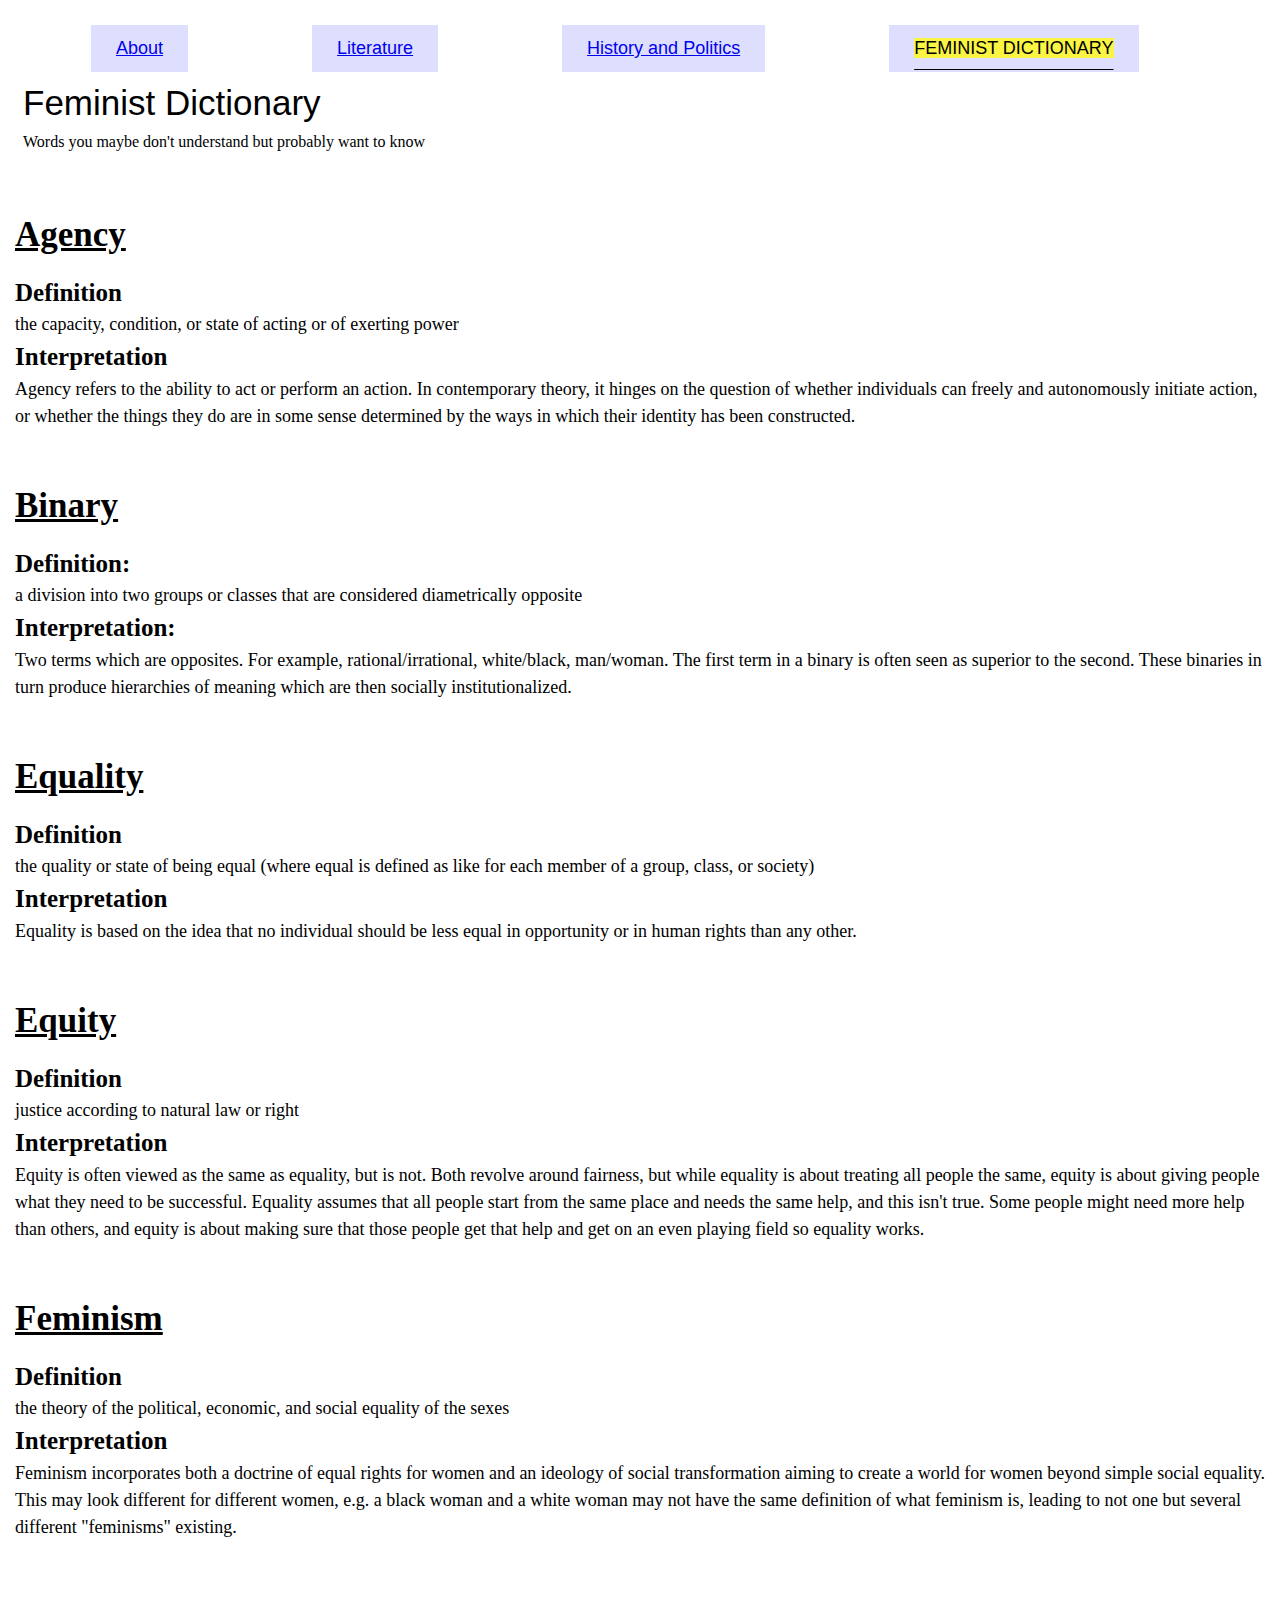
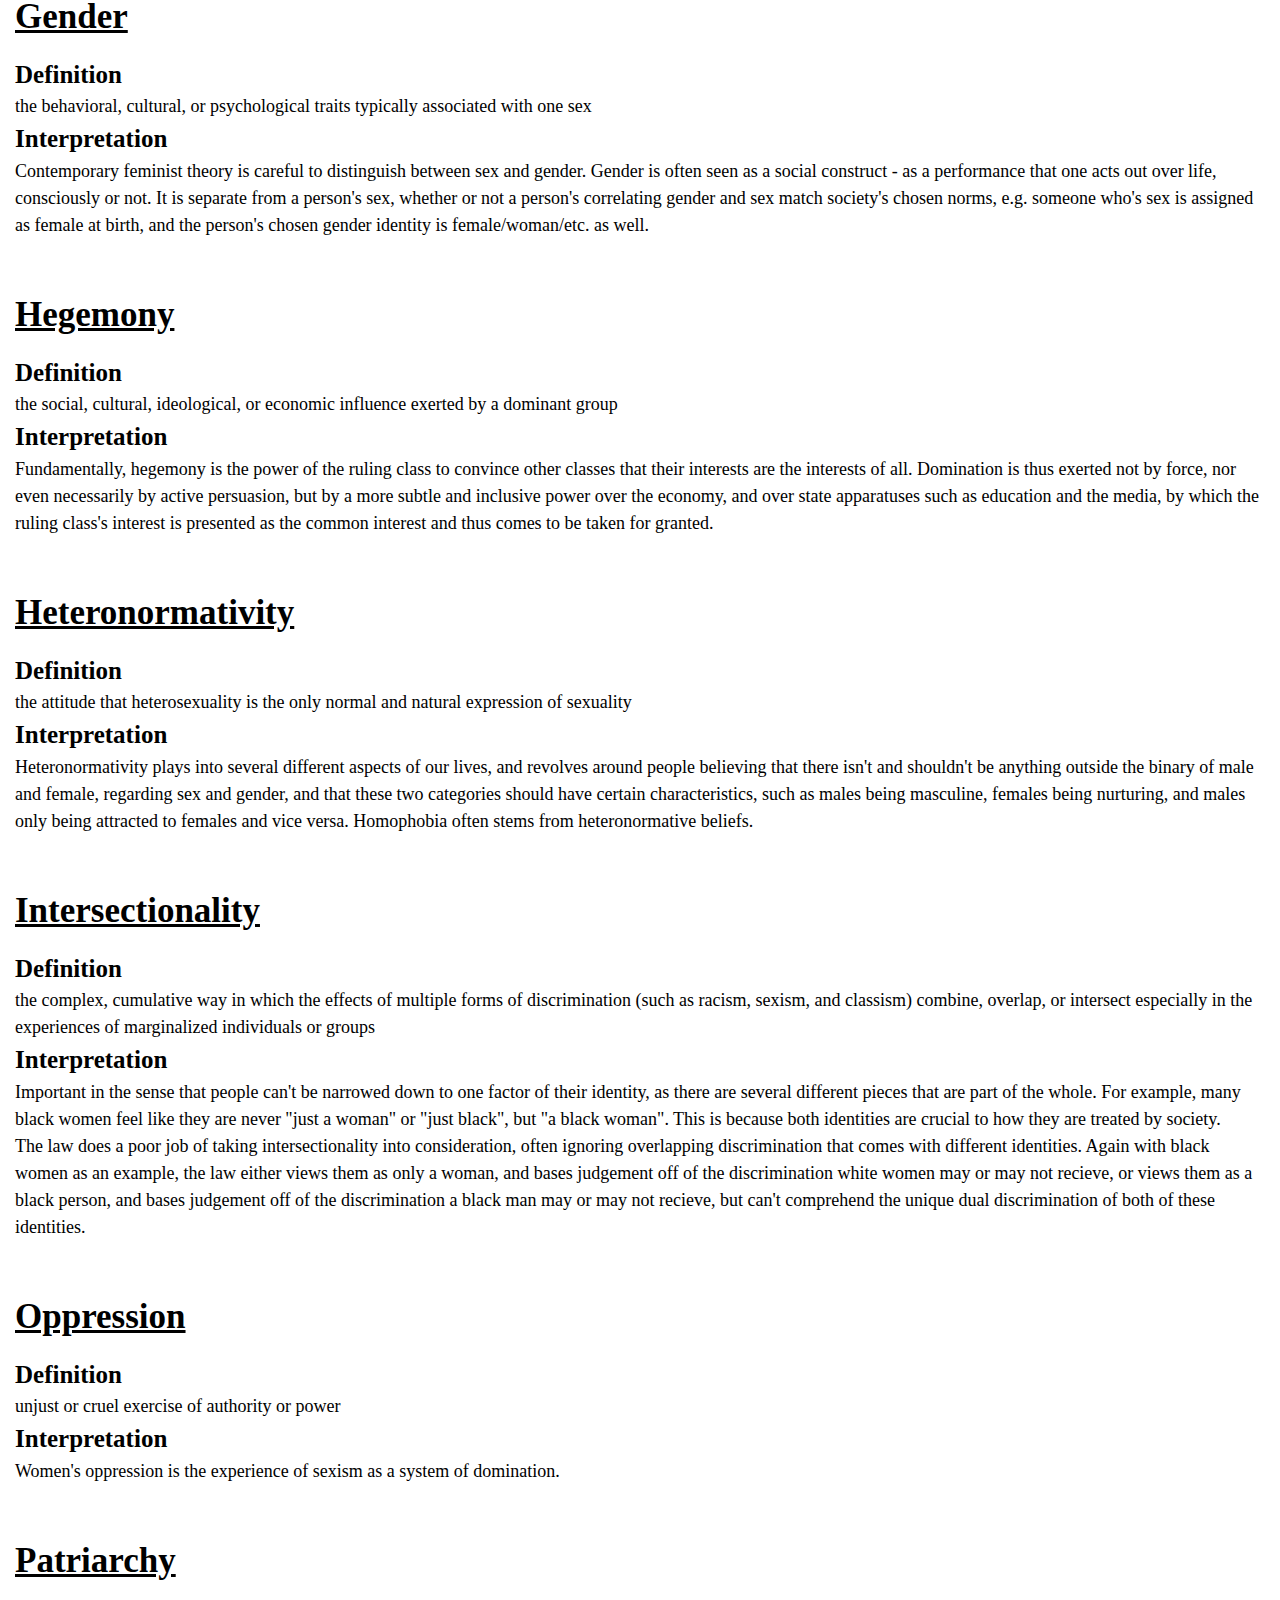
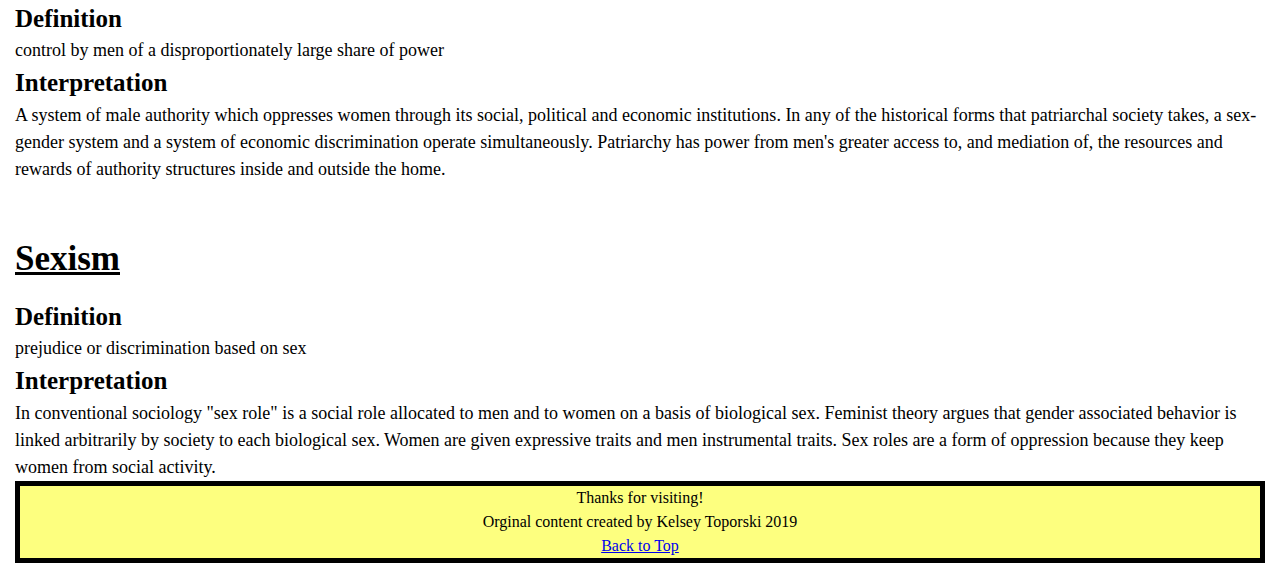
==== femdict.html @ a7cb7f48 "Add files via upload" ====
<!DOCTYPE html>
<html lang="en">
<head>
  <meta charset="UTF-8">

  <meta name="viewport" content="width=device-width, initial-scale=1.0">

  <!-- connects to the stylesheets -->
  <link rel="stylesheet" href="css/reset.css">
  <link rel="stylesheet" href="css/style.css">

  <!-- connect to a Google font -->  
  <!-- connect to a Font Aweseom font -->
  <!-- connect to a favicon -->

  <title>Women's Web - Dictionary</title>
</head>

<body>
  <a href="#mainstuff" class="skip"> Skip to Main Content</a>
  <header>
    <nav>
        <ul>
          <li><a href="index.html">About</a></li>
          <li><a href="literature.html">Literature</a></li>
          <li><a href="history.html">History and Politics</a></li>
          <li><a class= "active" href="femdict.html">Feminist Dictionary</a></li>
        </ul>
    </nav>
      <!-- definitions from meriam webster -->
      <!-- interpretations from
            The Dictionary of Feminist Theory - Maggie Humm,
            Key Concepts In Post-Colonial Studies - Ashcroft, Bill, Gareth Griffiths, and Helen Tiffin,
            or myself -->
      <!-- interpretation of equity from https://everydayfeminism.com/2014/09/equality-is-not-enough/ -->

    <h1>Feminist Dictionary</h1>
    Words you maybe don't understand but probably want to know

  </header>

  <main id="mainstuff"></main>
  

      <!-- definitions from meriam webster -->
      <!-- interpretations from
            The Dictionary of Feminist Theory - Maggie Humm,
            Key Concepts In Post-Colonial Studies - Ashcroft, Bill, Gareth Griffiths, and Helen Tiffin,
            or myself -->
      <!-- interpretation of equity from https://everydayfeminism.com/2014/09/equality-is-not-enough/ -->

      <dl>
        <dt>Agency</dt>
        <dd>Definition
          <p>
            the capacity, condition, or state of acting or of exerting power
          </p>
        <dd>Interpretation
          <p>
            Agency refers to the ability to act or perform an action. In contemporary theory, it hinges on the question of whether individuals can freely and autonomously initiate action, or whether the things they do are in some sense determined by the ways in which their identity has been constructed.
          </p>

        
        <dt>Binary</dt>
        <dd>Definition:
          <p>
            a division into two groups or classes that are considered diametrically opposite
          </p></dd>
        <dd>Interpretation:
          <p>
            Two terms which are opposites. For example, rational/irrational, white/black, man/woman. The first term in a binary is often seen as superior to the second. These binaries in turn produce hierarchies of meaning which are then socially institutionalized.
          </p></dd>
        
          
        <dt>Equality</dt>
        <dd>Definition
          <p>
            the quality or state of being equal (where equal is defined as like for each member of a group, class, or society)
          </p></dd>
        <dd>Interpretation
          <p>
            Equality is based on the idea that no individual should be less equal in opportunity or in human rights than any other.
          </p></dd>
        
          
        <dt>Equity</dt>
        <dd>Definition
          <p>
            justice according to natural law or right
          </p></dd>
        <dd>Interpretation
          <p>
            Equity is often viewed as the same as equality, but is not. Both revolve around fairness, but while equality is about treating all people the same, equity is about giving people what they need to be successful. Equality assumes that all people start from the same place and needs the same help, and this isn't true. Some people might need more help than others, and equity is about making sure that those people get that help and get on an even playing field so equality works.
          </p></dd>
        
          
        <dt>Feminism</dt>
        <dd>Definition
          <p>
            the theory of the political, economic, and social equality of the sexes
          </p></dd>
        <dd>Interpretation
          <p>
            Feminism incorporates both a doctrine of equal rights for women and an ideology of social transformation aiming to create a world for women beyond simple social equality. This may look different for different women, e.g. a black woman and a white woman may not have the same definition of what feminism is, leading to not one but several different "feminisms" existing.
          </p></dd>
       
          
        <dt>Gender</dt>
        <dd>Definition
          <p>
            the behavioral, cultural, or psychological traits typically associated with one sex
          </p></dd>
        <dd>Interpretation
          <p>
            Contemporary feminist theory is careful to distinguish between sex and gender. Gender is often seen as a social construct - as a performance that one acts out over life, consciously or not. It is separate from a person's sex, whether or not a person's correlating gender and sex match society's chosen norms, e.g. someone who's sex is assigned as female at birth, and the person's chosen gender identity is female/woman/etc. as well.
          </p></dd>
        
          
        <dt>Hegemony</dt>
        <dd>Definition
          <p>
            the social, cultural, ideological, or economic influence exerted by a dominant group
          </p></dd>
        <dd>Interpretation
          <p>
            Fundamentally, hegemony is the power of the ruling class to convince other classes that their interests are the interests of all.  Domination is thus exerted not by force, nor even necessarily by active persuasion, but by a more subtle and inclusive power over the economy, and over state apparatuses such as education and the media, by which the ruling class's interest is presented as the common interest and thus comes to be taken for granted.
          </p></dd>
       
          
        <dt>Heteronormativity</dt>
        <dd>Definition
          <p>
            the attitude that heterosexuality is the only normal and natural expression of sexuality
          </p></dd>
        <dd>Interpretation
          <p>
            Heteronormativity plays into several different aspects of our lives, and revolves around people believing that there isn't and shouldn't be anything outside the binary of male and female, regarding sex and gender, and that these two categories should have certain characteristics, such as males being masculine, females being nurturing, and males only being attracted to females and vice versa. Homophobia often stems from heteronormative beliefs.
          </p></dd>
        
          
        <dt>Intersectionality</dt>
        <dd>Definition
          <p>
            the complex, cumulative way in which the effects of multiple forms of discrimination (such as racism, sexism, and classism) combine, overlap, or intersect especially in the experiences of marginalized individuals or groups
          </p></dd>
        <dd>Interpretation
          <p>
            Important in the sense that people can't be narrowed down to one factor of their identity, as there are several different pieces that are part of the whole. For example, many black women feel like they are never "just a woman" or "just black", but "a black woman". This is because both identities are crucial to how they are treated by society.
          </p>
          <p>
            The law does a poor job of taking intersectionality into consideration, often ignoring overlapping discrimination that comes with different identities. Again with black women as an example, the law either views them as only a woman, and bases judgement off of the discrimination white women may or may not recieve, or views them as a black person, and bases judgement off of the discrimination a black man may or may not recieve, but can't comprehend the unique dual discrimination of both of these identities.
          </p></dd>
           
          
        <dt>Oppression</dt>
        <dd>Definition
          <p>
            unjust or cruel exercise of authority or power
          </p></dd>
        <dd>Interpretation
          <p>
            Women's oppression is the experience of sexism as a system of domination.
          </p></dd>
       
          
        <dt>Patriarchy</dt>
        <dd>Definition
          <p>
            control by men of a disproportionately large share of power
          </p></dd>
        <dd>Interpretation
          <p>
            A system of male authority which oppresses women through its social, political and economic institutions. In any of the historical forms that patriarchal society takes, a sex-gender system and a system of economic discrimination operate simultaneously. Patriarchy has power from men's greater access to, and mediation of, the resources and rewards of authority structures inside and outside the home.
          </p></dd>
             
          
        <dt>Sexism</dt>
        <dd>Definition
          <p>
            prejudice or discrimination based on sex
          </p></dd>
        <dd>Interpretation
          <p>
            In conventional sociology "sex role" is a social role allocated to men and to women on a basis of biological sex. Feminist theory argues that gender associated behavior is linked arbitrarily by society to each biological sex. Women are given expressive traits and men instrumental traits. Sex roles are a form of oppression because they keep women from social activity.
          </p></dd>
      </dl>

    </main>

    <footer>
      <p class="thanks">
        Thanks for visiting! <i class="far fa-grin"></i>
      </p>
      <p>Orginal content created by Kelsey Toporski 2019</p>

      <a href="#top" class="tops">Back to Top</a>
    </footer>

</body>
</html>
---- css/style.css ----
img:nth-of-type(odd){

    width: 45%;
    padding: 20px;
    margin: 5px 10px 20px 15px;
    border: solid black 5px;
    border-radius: 20px;
}

img:nth-of-type(even), div:nth-of-type(even)>img{
    width: 45%;
    padding: 20px;
    margin: 5px 10px 20px 15px;
    border: solid rgb(0, 234, 251) 5px;
    border-radius: 40px;
}

img:hover{
    border-color: red;
    border-width: 10px;
}

body{
    line-height: 1.5;
    padding: 15px;
 }


 header, nav{
    margin: 0 auto;
    padding: 5px 8px;
 }

nav li{
    display: inline-block;
    background-color: rgb(222, 222, 254);
    padding: 10px 25px;
    font-size: 18px;
    margin: auto 60px;
    font-family: Arial, Helvetica, sans-serif;
}
.active{
    color: rgb(0, 0, 0);
    text-decoration-line: underline;
    text-decoration-style: solid;
    text-decoration-color: black;
    text-transform: uppercase;
    text-underline-offset: 15px;
    background-color: rgb(250, 244, 67);
}

.skip{
    position: absolute;
    left: -1000px;
}
.skip:focus{
    left: 0px;
}
p{
    line-height: 1.5;
}
h1{
    font-family: Merriweather, Anton, “Times New Roman”, Arial ;
    font-size: 35px;
    text-align: left;
}
h2{
    font-family: Anton, “Times New Roman”, monospace ;
    font-size: 25px;
    text-align: left;
    font-weight: 600;
}
h3{
    font-family: Anton, “Times New Roman”, monospace;
    font-size: 20px;
    text-align: left;
}
h4{
    font-family: Anton, “Times New Roman”, monospace;
    font-style: italic;
    font-size: 20px;
    text-align: left;
}
footer{
    border: solid rgb(0, 0, 0) 5px;
    background-color: #fdff7f;
    text-align: center;
}
dd{

    font-size: 25px;
    font-weight: 600;
    
}
dt{
    font-weight: 600;
    font-size: 35px;
    margin-top: 4%;
    margin-bottom: 1%;
    text-decoration: underline;
    text-decoration-style: solid;
    text-decoration-color: black;
}
dd>p{
    font-size: 18px;
}
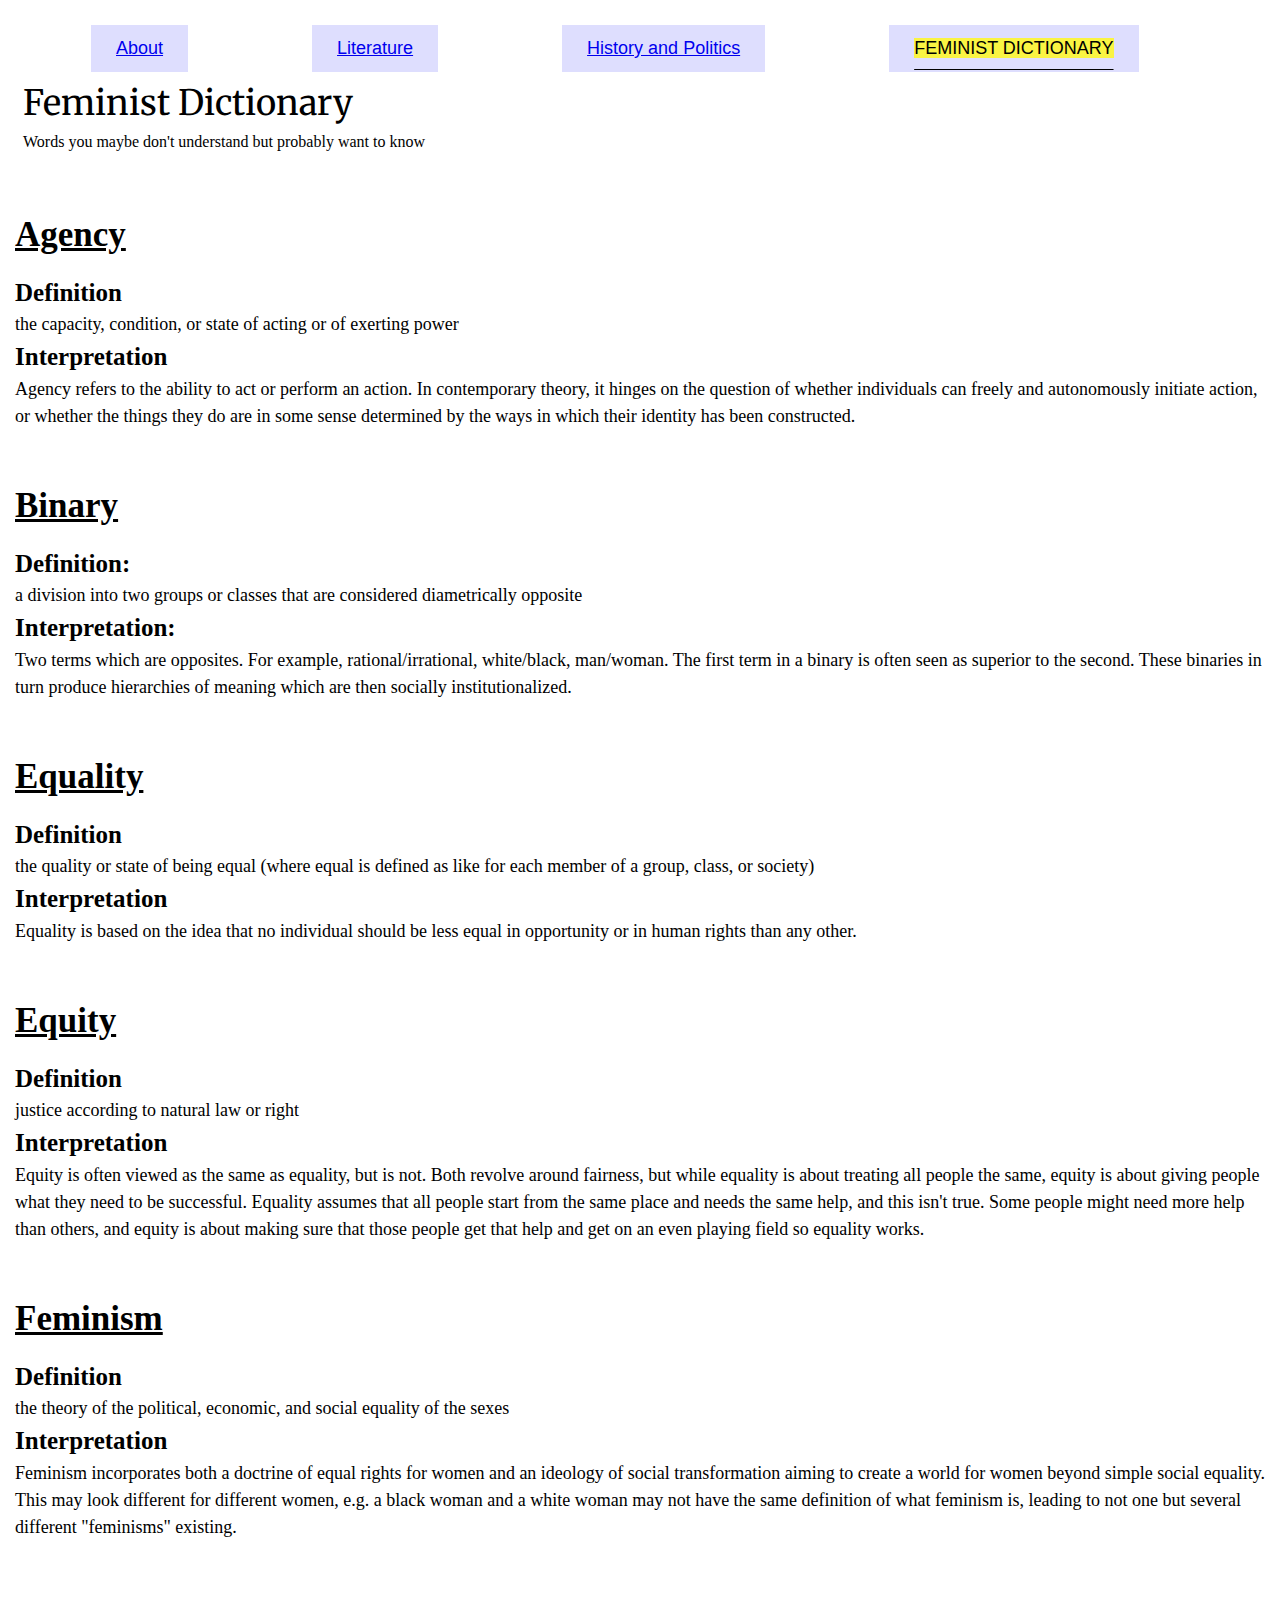
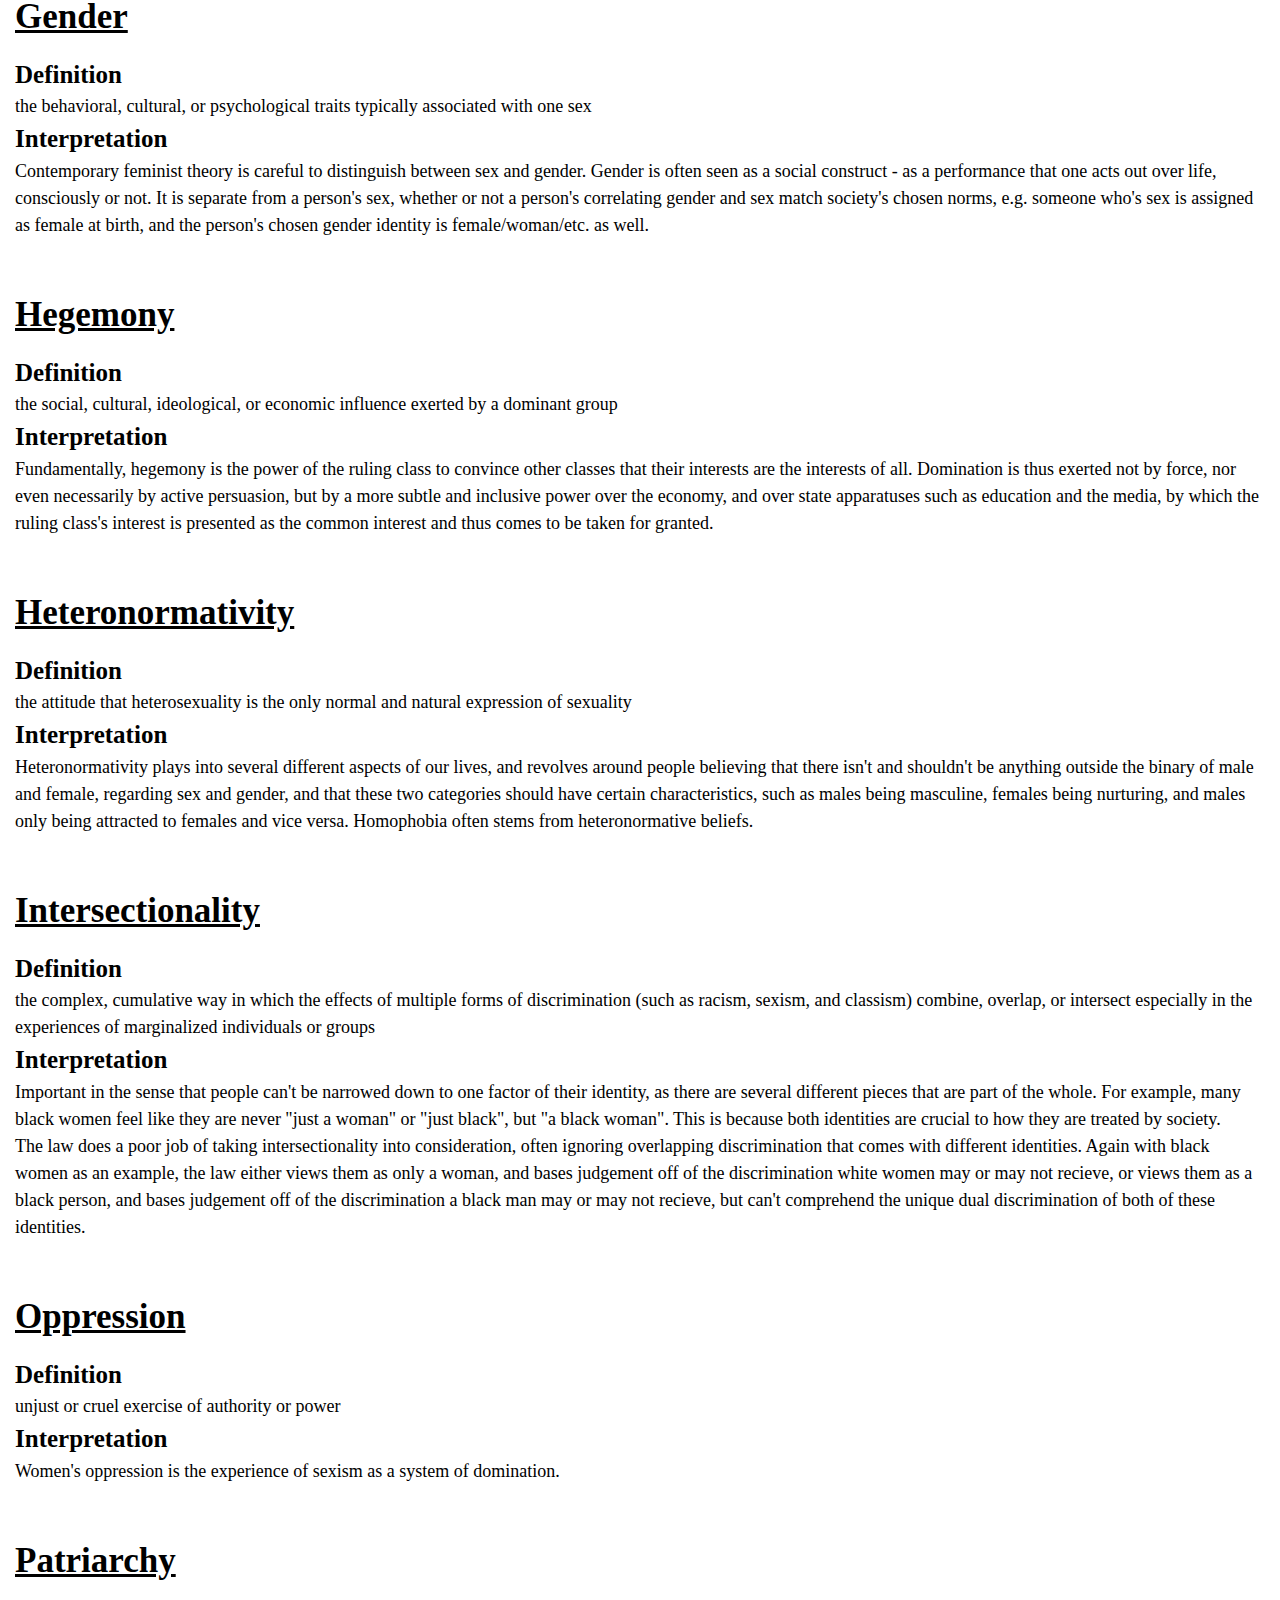
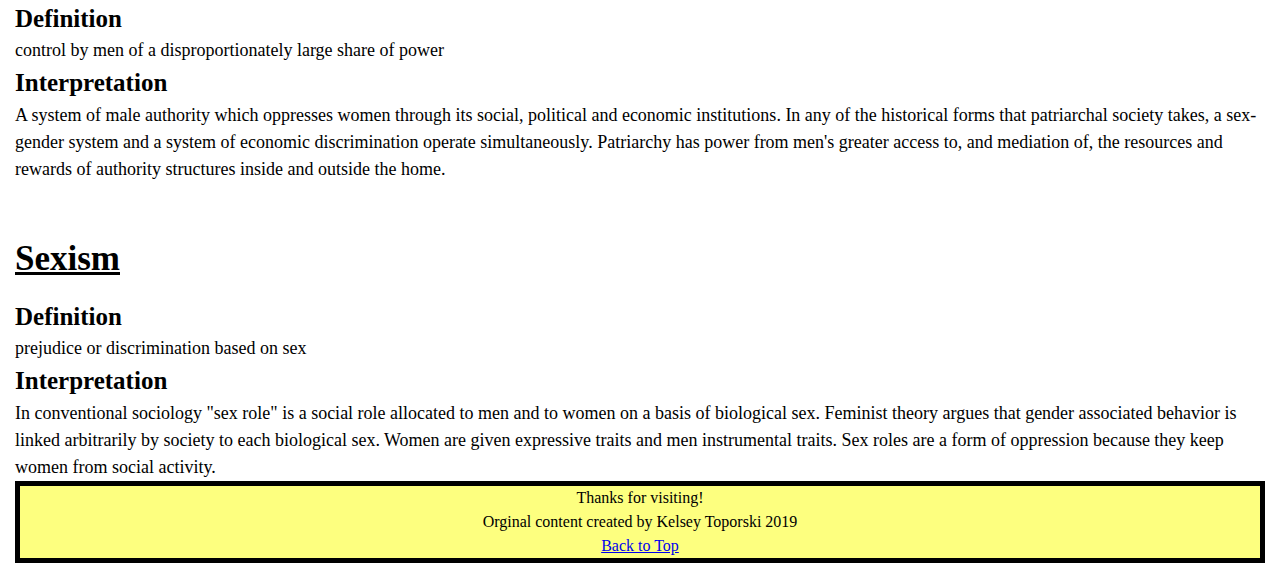
==== commit a0157cad: "Add files via upload" ====
--- a/femdict.html
+++ b/femdict.html
@@ -8,6 +8,11 @@
   <!-- connects to the stylesheets -->
   <link rel="stylesheet" href="css/reset.css">
   <link rel="stylesheet" href="css/style.css">
+  <link href='https://fonts.googleapis.com/css?family=Anton' rel='stylesheet'>
+  <link rel="preconnect" href="https://fonts.googleapis.com">
+  <link rel="preconnect" href="https://fonts.gstatic.com" crossorigin>
+  <link href="https://fonts.googleapis.com/css2?family=Merriweather&display=swap" rel="stylesheet">
+
 
   <!-- connect to a Google font -->  
   <!-- connect to a Font Aweseom font -->
